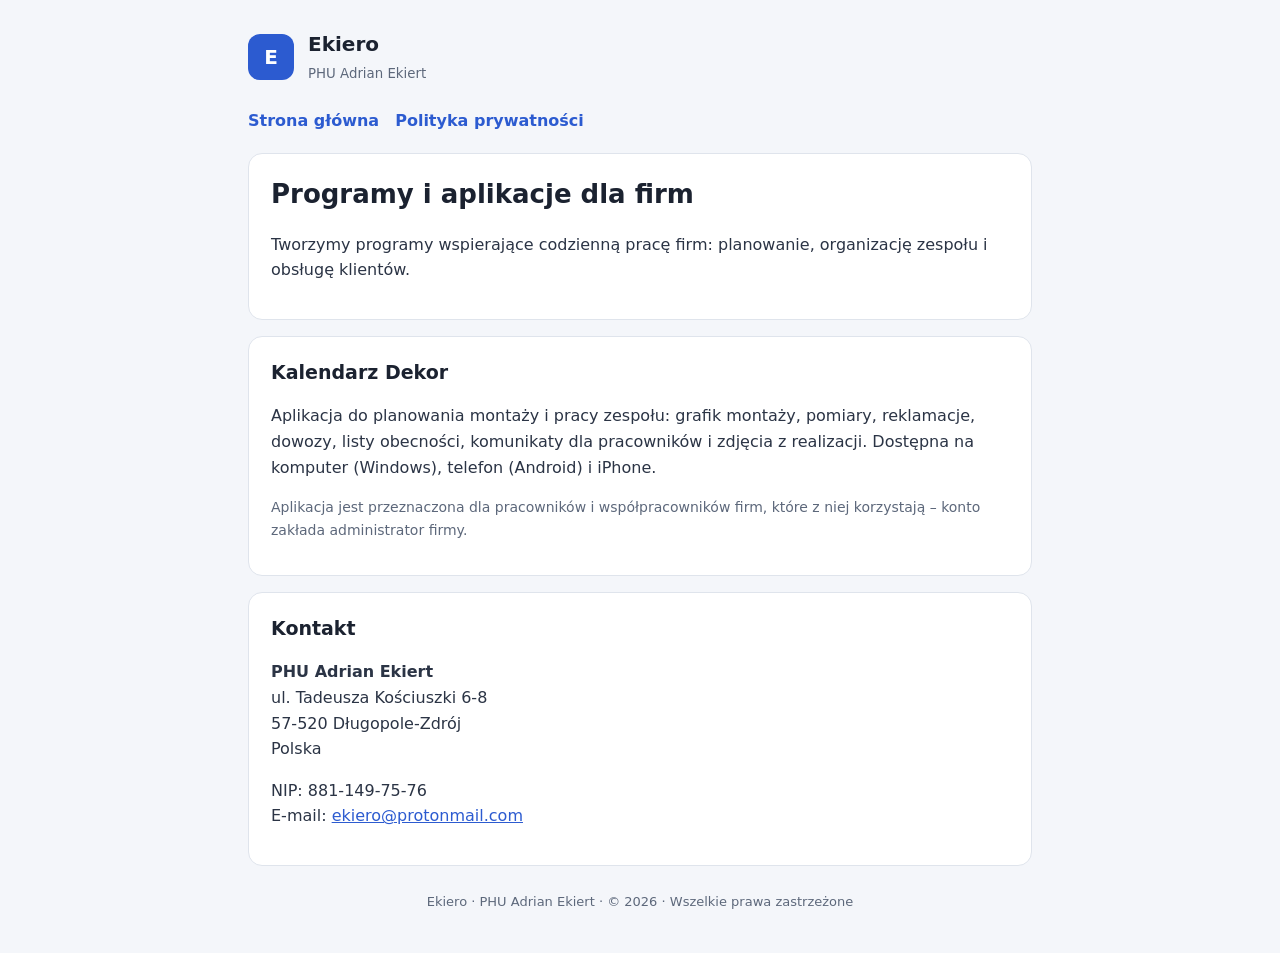
==== index.html @ 17d17536 "Add files via upload" ====
<!doctype html>
<html lang="pl"><head><meta charset="utf-8"><meta name="viewport" content="width=device-width,initial-scale=1">
<title>Ekiero – PHU Adrian Ekiert</title>
<meta name="description" content="PHU Adrian Ekiert (Ekiero) – programy i aplikacje dla firm, m.in. Kalendarz Dekor.">
<link rel="stylesheet" href="style.css"></head>
<body><div class="wrap">
<header><div class="logo">E</div><div><b>Ekiero</b><small>PHU Adrian Ekiert</small></div></header>
<nav><a href="index.html">Strona główna</a><a href="polityka-prywatnosci.html">Polityka prywatności</a></nav>

<div class="card">
<h1>Programy i aplikacje dla firm</h1>
<p>Tworzymy programy wspierające codzienną pracę firm: planowanie, organizację zespołu i obsługę klientów.</p>
</div>

<div class="card">
<h2>Kalendarz Dekor</h2>
<p>Aplikacja do planowania montaży i pracy zespołu: grafik montaży, pomiary, reklamacje, dowozy, listy obecności, komunikaty dla pracowników i zdjęcia z realizacji. Dostępna na komputer (Windows), telefon (Android) i iPhone.</p>
<p class="muted">Aplikacja jest przeznaczona dla pracowników i współpracowników firm, które z niej korzystają – konto zakłada administrator firmy.</p>
</div>

<div class="card">
<h2>Kontakt</h2>
<p><b>PHU Adrian Ekiert</b><br>ul. Tadeusza Kościuszki 6-8<br>57-520 Długopole-Zdrój<br>Polska</p>
<p>NIP: 881-149-75-76<br>E-mail: <a href="mailto:ekiero@protonmail.com">ekiero@protonmail.com</a></p>
</div>

<footer>Ekiero · PHU Adrian Ekiert · © 2026 · Wszelkie prawa zastrzeżone</footer>
</div></body></html>
---- style.css ----
:root{--bg:#f4f6fa;--panel:#fff;--ink:#1b2230;--muted:#5d687b;--line:#dfe4ec;--accent:#2c5bd0;--font:system-ui,-apple-system,"Segoe UI",Roboto,sans-serif}
*{box-sizing:border-box}
body{margin:0;background:var(--bg);color:var(--ink);font:16px/1.6 var(--font)}
.wrap{max-width:820px;margin:0 auto;padding:28px 18px 40px}
header{display:flex;gap:14px;align-items:center;margin-bottom:22px}
.logo{width:46px;height:46px;border-radius:12px;background:var(--accent);color:#fff;display:grid;place-items:center;font-weight:800;font-size:20px}
header b{font-size:20px;display:block}header small{color:var(--muted)}
nav{display:flex;gap:16px;margin:0 0 20px;flex-wrap:wrap}nav a{color:var(--accent);font-weight:700;text-decoration:none}
.card{background:var(--panel);border:1px solid var(--line);border-radius:14px;padding:20px 22px;margin-bottom:16px}
h1{font-size:26px;margin:0 0 8px}h2{font-size:19px;margin:0 0 8px}h3{font-size:16px;margin:18px 0 4px}
p,li{color:#2b3445}ul{padding-left:20px}
.muted{color:var(--muted);font-size:14px}
footer{color:var(--muted);font-size:13px;margin-top:26px;text-align:center}
a{color:var(--accent)}
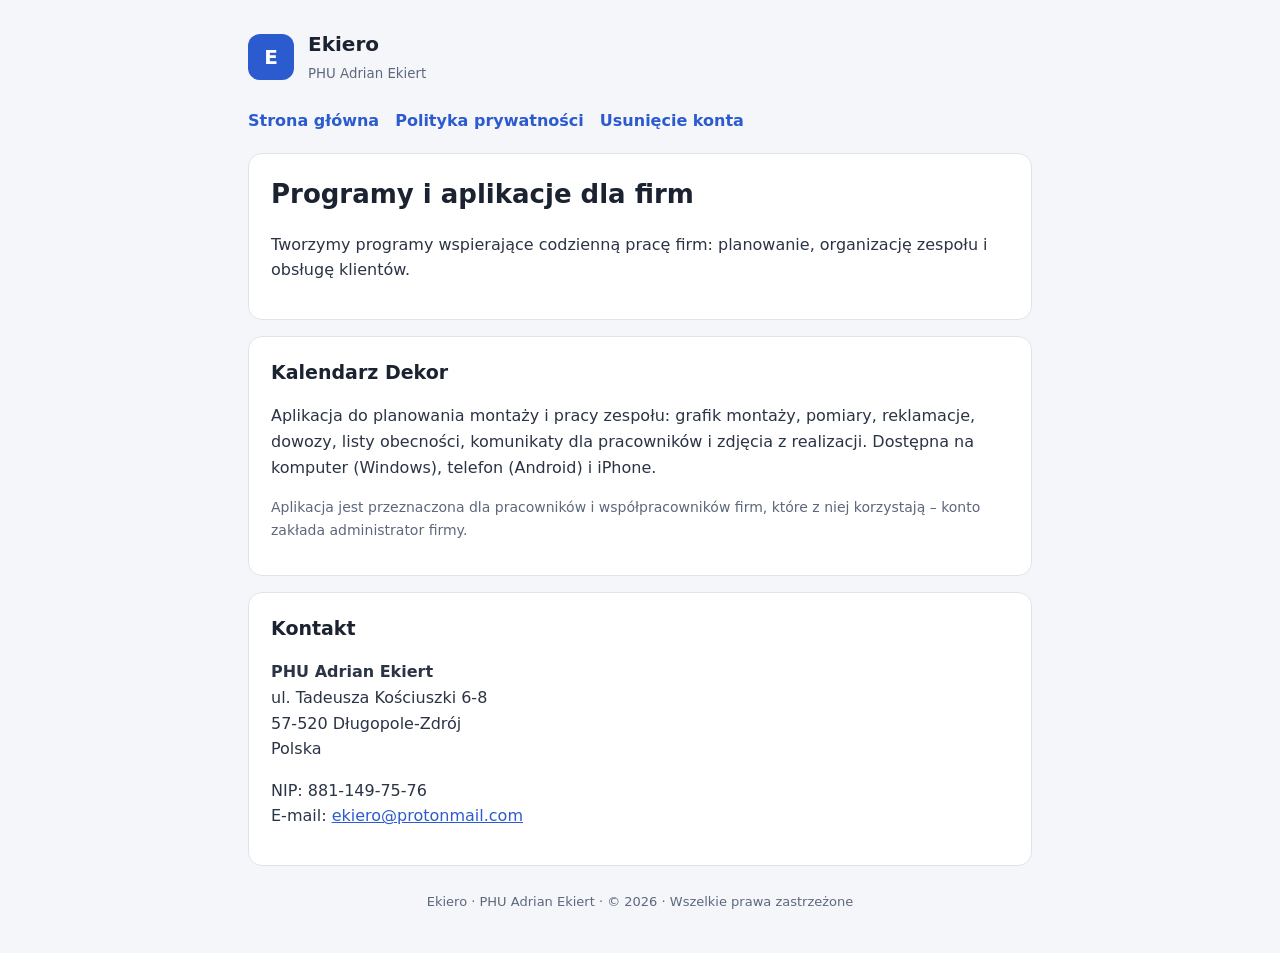
==== commit 4f0b8745: "Add files via upload" ====
--- a/index.html
+++ b/index.html
@@ -5,7 +5,7 @@
 <link rel="stylesheet" href="style.css"></head>
 <body><div class="wrap">
 <header><div class="logo">E</div><div><b>Ekiero</b><small>PHU Adrian Ekiert</small></div></header>
-<nav><a href="index.html">Strona główna</a><a href="polityka-prywatnosci.html">Polityka prywatności</a></nav>
+<nav><a href="index.html">Strona główna</a><a href="polityka-prywatnosci.html">Polityka prywatności</a><a href="usuwanie-konta.html">Usunięcie konta</a></nav>
 
 <div class="card">
 <h1>Programy i aplikacje dla firm</h1>
